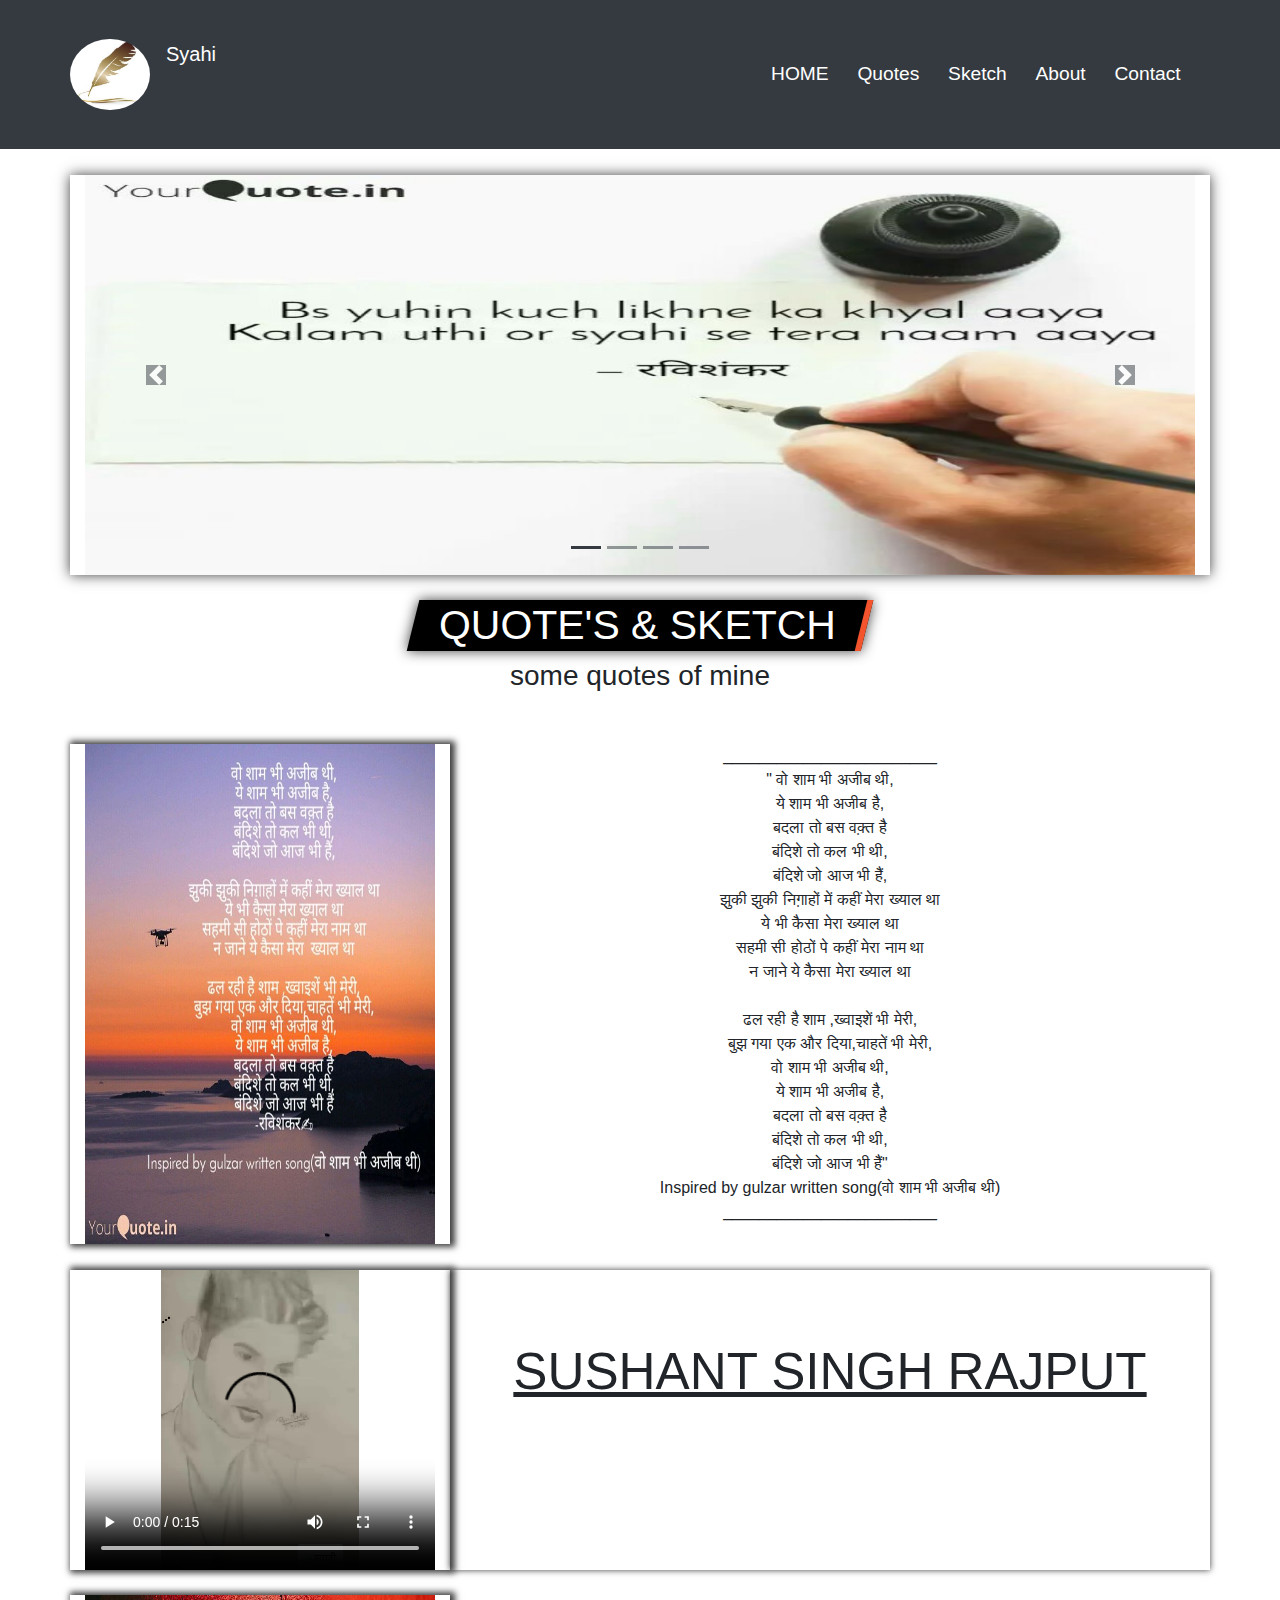
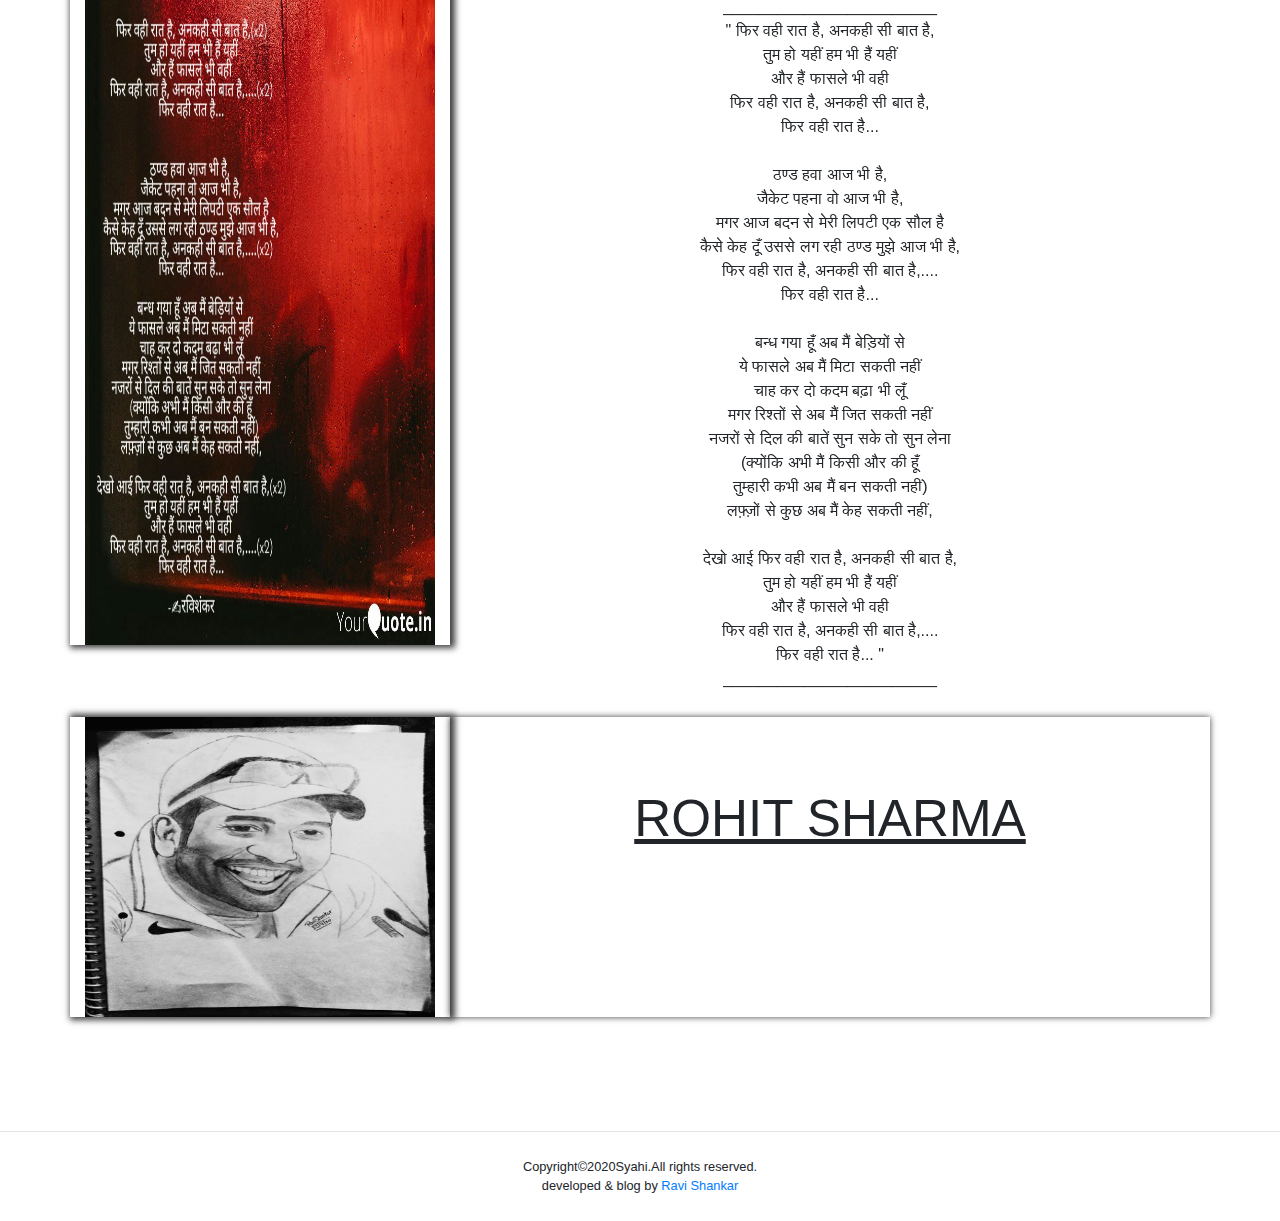
==== index.html @ 79df6b83 "Added new files" ====
<!DOCTYPE html>
<html>
    <head>
        <title>Syahi</title>
        <meta charset="utf-8">
        <meta name="viewport" content="width=device-width, initial-scale=1">
        <link rel="icon" href="logo.jpg">
        <link rel="stylesheet" type="text/css" href="style.css">
        <!--<link rel="stylesheet" type="text/css" href="bootstrap.css">-->
<link rel="stylesheet" href="https://maxcdn.bootstrapcdn.com/bootstrap/4.5.0/css/bootstrap.min.css">

<script src="https://ajax.googleapis.com/ajax/libs/jquery/3.5.1/jquery.min.js"></script>

<script src="https://cdnjs.cloudflare.com/ajax/libs/popper.js/1.16.0/umd/popper.min.js"></script>

<script src="https://maxcdn.bootstrapcdn.com/bootstrap/4.5.0/js/bootstrap.min.js"></script>

    </head>

        <body>
         <main>
          <header>
            <nav class="navbar navbar-expand-sm navbar-dark bg-dark">
                <div class="container">
                    <div class="row">
                    <a href="index.html" class="navbar-brand">
                        <img src="logo.jpg" class="img-fluid rounded-circle logo"></a>
                    <a href="index.html" class="navbar-brand"> Syahi </a></div>

                    <button class="navbar-toggler" data-toggle="collapse" data-target="#navbaraid">
                        <span class="navbar-toggler-icon"></span>
                    </button>

                    <div class="collapse navbar-collapse" id="navbaraid">
                        <ul class="navbar-nav text-center ml-auto">
                            <li class="nav-item">
                                <a href="index.html" class="nav-link text-white"> HOME </a>
                            </li>
                            <li class="nav-item">
                                <a href="quotes-1.html" class="nav-link text-white"> Quotes </a>
                            </li>
                            <li class="nav-item">
                                <a href="sketch.html" class="nav-link text-white"> Sketch </a>
                            </li>
                            <li class="nav-item">
                                <a href="about.html" class="nav-link text-white disabled"> About </a>
                            </li>
                            <li class="nav-item">
                                <a href="contact.html" class="nav-link text-white"> Contact </a>
                            </li>
                            
                        </ul>

                    </div>
                </div>
            </nav>
          </header>

<section>
 <div class="container slider">
   <div id="demo" class="carousel slide row" data-ride="carousel">

  <!-- Indicators -->
  <ul class="carousel-indicators">
    <li data-target="#demo" data-slide-to="0" class="active bg-dark"></li>
    <li data-target="#demo" data-slide-to="1" class="bg-dark"></li>
    <li data-target="#demo" data-slide-to="2" class="bg-dark"></li>
    <li data-target="#demo" data-slide-to="3" class="bg-dark"></li>
  </ul>
  
  <!-- The slideshow -->
  <div class="carousel-inner">
    <div class="carousel-item active">
      <img src="syahi.webp" alt="cover images-1" width="1100" height="400" class="col-12">
    </div>
    <div class="carousel-item">
      <img src="BigB.jpg" alt="cover images-2" width="1100" height="400" class="col-12">
    </div>
    <div class="carousel-item">
      <img src="FB_IMG_1590468920406.jpg" alt="cover images-3" width="1100" height="400" class="col-12">
    </div>
    <div class="carousel-item">
      <img src="cover-Syahi.webp" alt="cover images-4" width="1100" height="400" class="col-12">
    </div>
  </div>
  
  <!-- Left and right controls -->
  <a class="carousel-control-prev" href="#demo" data-slide="prev">
    <span class="carousel-control-prev-icon bg-dark"></span>
  </a>
  <a class="carousel-control-next" href="#demo" data-slide="next">
    <span class="carousel-control-next-icon bg-dark"></span>
  </a>
</div>
             </div>
          </section>


            <section>
                <div class="container">
                     <div class="header">
                         <h2 class="heading"><span>QUOTE'S & SKETCH</span></h2>
                        <h3>some quotes of mine</h3>
                     </div>
                    <div class="row img-setting">

                       <img src="yourquotes\wosham.jpg" alt="cover images-4" width="1000" height="500" class="col-lg-4">
                       <span class="col-lg-8">
                        ________________________<br>
                        " वो शाम भी अजीब थी,<br>
                                    ये शाम भी अजीब है,<br>
                                    बदला तो बस वक़्त है<br>
                                    बंदिशे तो कल भी थी,<br>
                                    बंदिशे जो आज भी हैं,<br>
                                    झुकी झुकी निग़ाहों में कहीं मेरा ख्याल था<br>
                                    ये भी कैसा मेरा ख्याल था<br>
                                    सहमी सी होठों पे कहीं मेरा नाम था<br>
                                    न जाने ये कैसा मेरा  ख्याल था<br><br>
                                    ढल रही है शाम ,ख्वाइशें भी मेरी,<br>
                                    बुझ गया एक और दिया,चाहतें भी मेरी,<br>
                                    वो शाम भी अजीब थी,<br>
                                    ये शाम भी अजीब है,<br>
                                    बदला तो बस वक़्त है<br>
                                    बंदिशे तो कल भी थी,<br>
                                    बंदिशे जो आज भी हैं"<br>
                                    Inspired by gulzar written song(वो शाम भी अजीब थी)
                                    <br>________________________</span>

                        <video  alt="cover images-4"class="col-lg-4" width="400" height="300" controls loop>
                          <source src="SSR.mp4" type="video/mp4">
                        </video>
                       <span class="col-lg-8 sketch">SUSHANT SINGH RAJPUT</span>  

                       <img src="yourquotes\1594394589920.jpg" alt="cover images-4" width="1000" height="650" class="col-lg-4">
                       <span class="col-lg-8">
                        ________________________<br>
                        " फिर वही रात है, अनकही सी बात है,<br>
                                    तुम हो यहीं हम भी हैं यहीं<br>
                                    और हैं फासले भी वही<br>
                                    फिर वही रात है, अनकही सी बात है,<br>
                                    फिर वही रात है...<br><br>
                                    
                                    
                                    ठण्ड हवा आज भी है,<br>
                                    जैकेट पहना वो आज भी है,<br>
                                    मगर आज बदन से मेरी लिपटी एक सौल है<br>
                                    कैसे केह दूँ उससे लग रही ठण्ड मुझे आज भी है,<br>
                                    फिर वही रात है, अनकही सी बात है,....<br>
                                    फिर वही रात है...<br><br>
                                    
                                    बन्ध गया हूँ अब मैं बेड़ियों से<br>
                                    ये फासले अब मैं मिटा सकती नहीं<br>
                                    चाह कर दो कदम बढ़ा भी लूँ<br>
                                    मगर रिश्तों से अब मैं जित सकती नहीं<br>
                                    नजरों से दिल की बातें सुन सके तो सुन लेना<br>
                                    (क्योंकि अभी मैं किसी और की हूँ<br>
                                    तुम्हारी कभी अब मैं बन सकती नहीं)<br>
                                    लफ़्ज़ों से कुछ अब मैं केह सकती नहीं,<br><br>
                                    
                                    देखो आई फिर वही रात है, अनकही सी बात है,<br>
                                    तुम हो यहीं हम भी हैं यहीं<br>
                                    और हैं फासले भी वही<br>
                                    फिर वही रात है, अनकही सी बात है,....<br>
                                    फिर वही रात है... "<br>
                                  ________________________</span>

                        <img src="Sketch\Rohit Sharma.jpg" alt="cover images-4" width="400" height="300" class="col-lg-4">
                       <span class="col-lg-8 sketch">ROHIT SHARMA</span>            

                    </div>
                </div>
            </section>
            <br><hr>

            <footer class=" container text-center">
                    Copyright&copy;2020Syahi.All rights reserved.<br>
                    developed & blog by <a href="https://www.facebook.com/ravi2615/">Ravi Shankar</a>
               </div>
            </footer>

          </main>

        </body>
</html>
---- style.css ----
.container{
 	margin-top: 2vw!important;
 	margin-bottom: 2vw!important;
 }

 	.logo{
 	width: 5rem ; 
 	height: 5rem;
 } 

 .social-1{
    margin: 0;
    float: left;
    position: fixed;
}
.fb-logo,.yq-logo{
    width: 4vw;
    height: 4vw; 
    border-radius: 0.5vw;
    box-shadow: 0 0 1vw #3f3f3f;
}
.fb-logo:hover,.yq-logo:hover{
    border:0 solid #74b9ff; 
    border-radius: 2vw; 
    transform: scale(1.2) rotate(0deg);
}

.navbar-brand:hover{
    border:0 solid #74b9ff; 
    border-radius: 2vw; 
    transform: scale(1.2) rotate(0deg);
}

.nav-item{
	font-size: 1.5vw!important;
	padding: 0.5vw!important;
}

.nav-item:hover{
    border:0 solid #74b9ff; 
    border-radius: 0.5vw; 
    transform: scale(1.2) rotate(0deg);
}

.nav-item a:hover{
	color: red!important;
}


.carousal-inner img{
	width: 100% !important;
	height: 100% !important;
}

#demo{
	box-shadow: 0 0 1vw #3f3f3f!important;
}

.header{
    text-align: center;
    margin: 1vw auto 2vw;
}


.heading{
    background: #000;
    border-right: 0.5vw solid #f3542d;
    color: #fff;
    display: inline-block;
    font-size: 3.2vw;
    font-weight: normal;
    line-height: 2vw;
    padding: 1vw 2vw;
    position: relative;
    transform: rotate(0deg) scale(1.0) skew(-14deg) translate(0px);
    transform-style: flat;
    text-transform: uppercase;
    box-shadow: 0 0 1vw #3f3f3f;
}
.heading span{
    display: block;
    transform: rotate(0deg) scale(1.0) skew(14deg) translate(0px);
    transform-style: flat;
}

.col-lg-4{
	box-shadow: 0.2vw 0vw 0.5vw 0.2vw #3f3f3f;
	margin-top: 2vw;
}
.col-lg-8{
	margin-top: 2vw;
}

span{
	text-align: center;
}

.sketch{
	padding: 5vw;
	font-weight: 5vw;
	font-size: 4vw;
	text-decoration: underline;
	box-shadow: 0 0 0.5vw #3f3f3f;
}

.next{
	text-decoration: none;
	font-size: 2vw;
	float: right;
	margin-right: 3vw; 
}

.back{
	text-decoration: none;
	font-size: 2vw;
	float: left;
	margin-left: 3vw; 
}

hr{
	margin-top: 5vw!important;
}
footer{
	font-size: 1vw;
}

.contact img{
    margin-left: 22vw;
    width: 30vw;
    height: 30vw;
    border: 0vw solid #e71c23;
    box-shadow: 0.5vw 0.5vw 1vw 0.5vw #3f3f3f;
}
.welcome{
	margin-left: 22vw;
    line-height: 1vw;
}

@media screen and (max-width: 500px){

	.container{
 	margin: 0!important;
 }

 .slider{
 	margin-top: 2vw!important;
 	margin-bottom: 2vw!important;
 }

 .navbar-toggler-icon{
 	width: 2vw!important;
 	height: 2vw!important;
 }



	.logo{
 	width: 3rem ; 
 	height: 3rem;
 	margin-left: 3vw!important;
 } 

 .nav-item{
	font-size: 3vw!important;
}

.nav-item:hover{
    border:0 solid #74b9ff; 
    border-radius: 0.5vw; 
    transform: scale(1.2) rotate(0deg);
}

.navbar-brand:hover{
    border:0 solid #74b9ff; 
    border-radius: 2vw; 
    transform: scale(1.4) rotate(0deg);
}

	.slider img{
        width: 100%;
		height: 50vw;
	}

	.header{
		margin-top: 2vw;
	}

	.heading span{
		padding: 0vw!important;
	}

	.img-setting img, .img-setting video{
		margin-left: 15vw;
		width: 70%!important;
		height: 60vw;
	}

	span{
		margin: 5vw;
	text-align: center;
}

	.next,.back{
		font-size: 3vw;
	}

	footer{
	font-size: 2vw;
}

.contact img{
    margin:0;
    width: 50vw;
    height: 40vw;
    border: 0vw solid #e71c23;
    box-shadow: 0.5vw 0.5vw 1vw 0.5vw #3f3f3f;
}
.welcome{
    line-height: 10vw!important;
	margin-right:15vw!important;
}

}
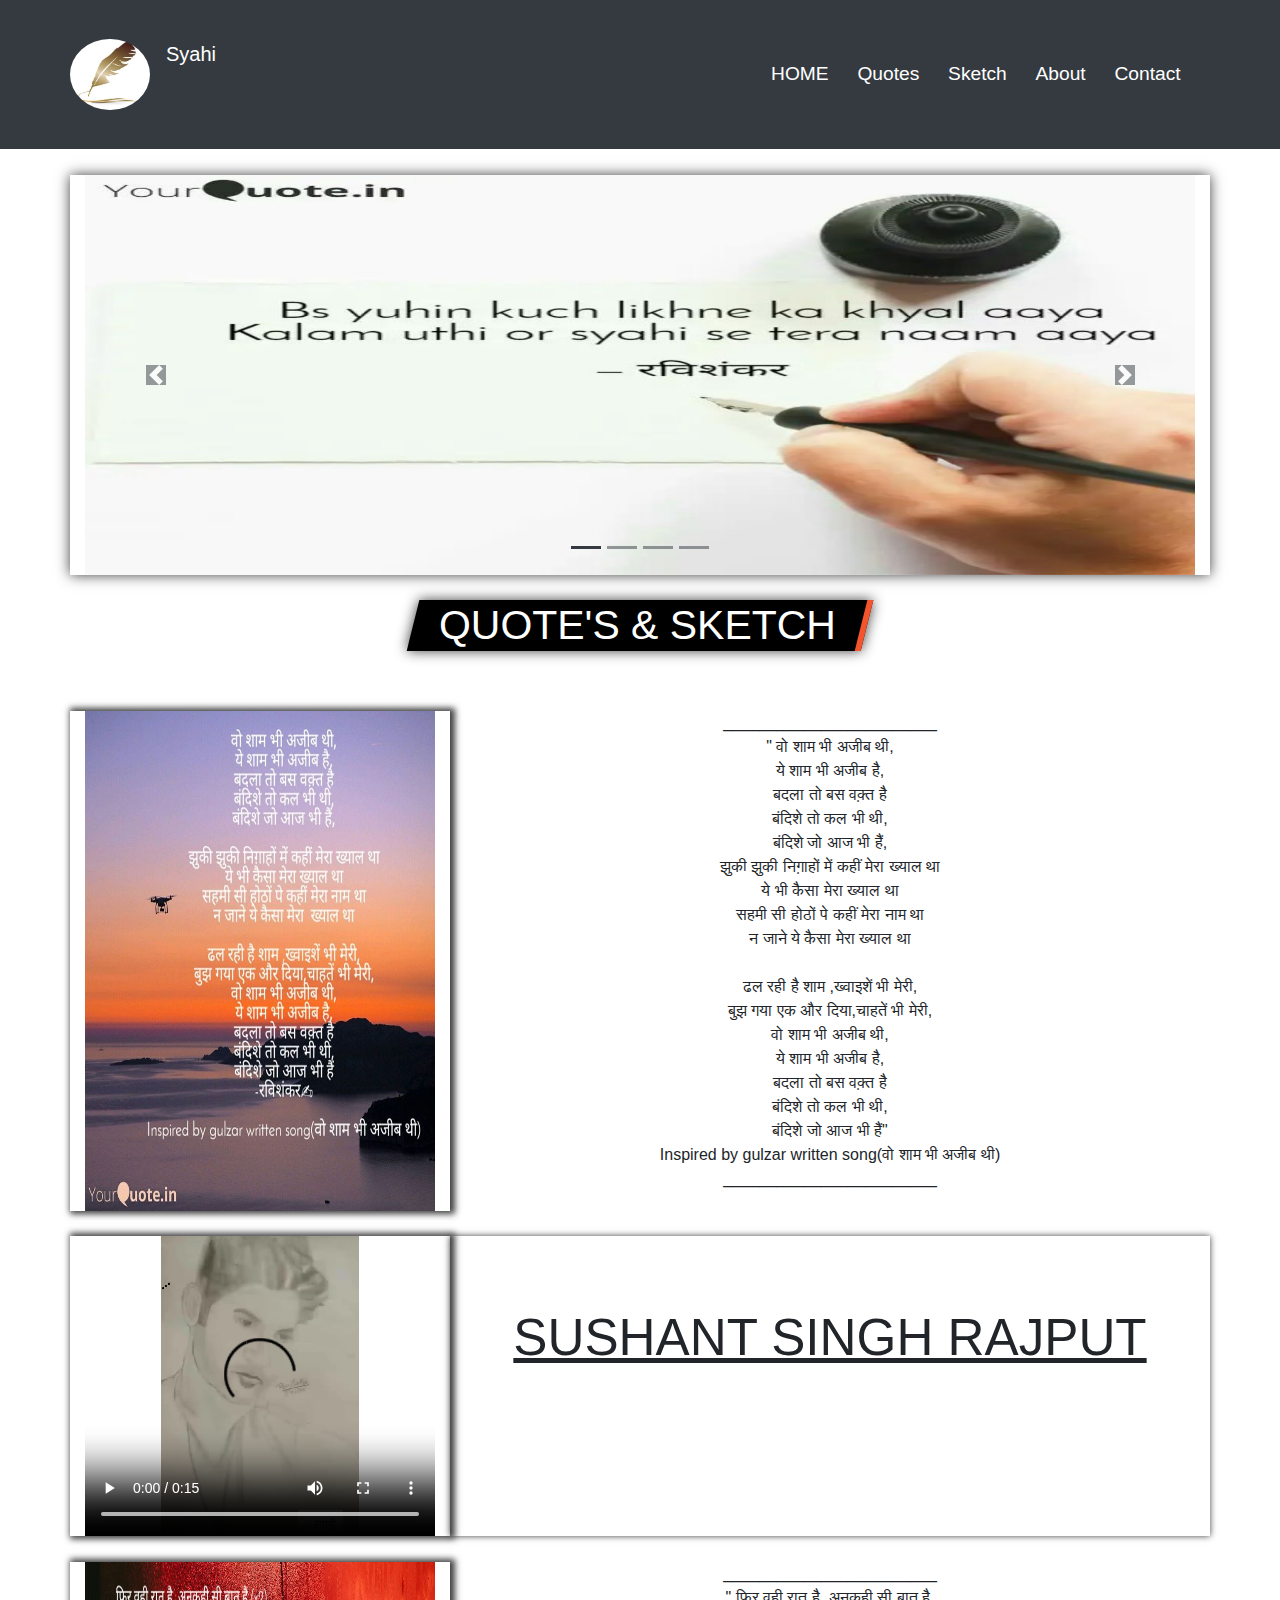
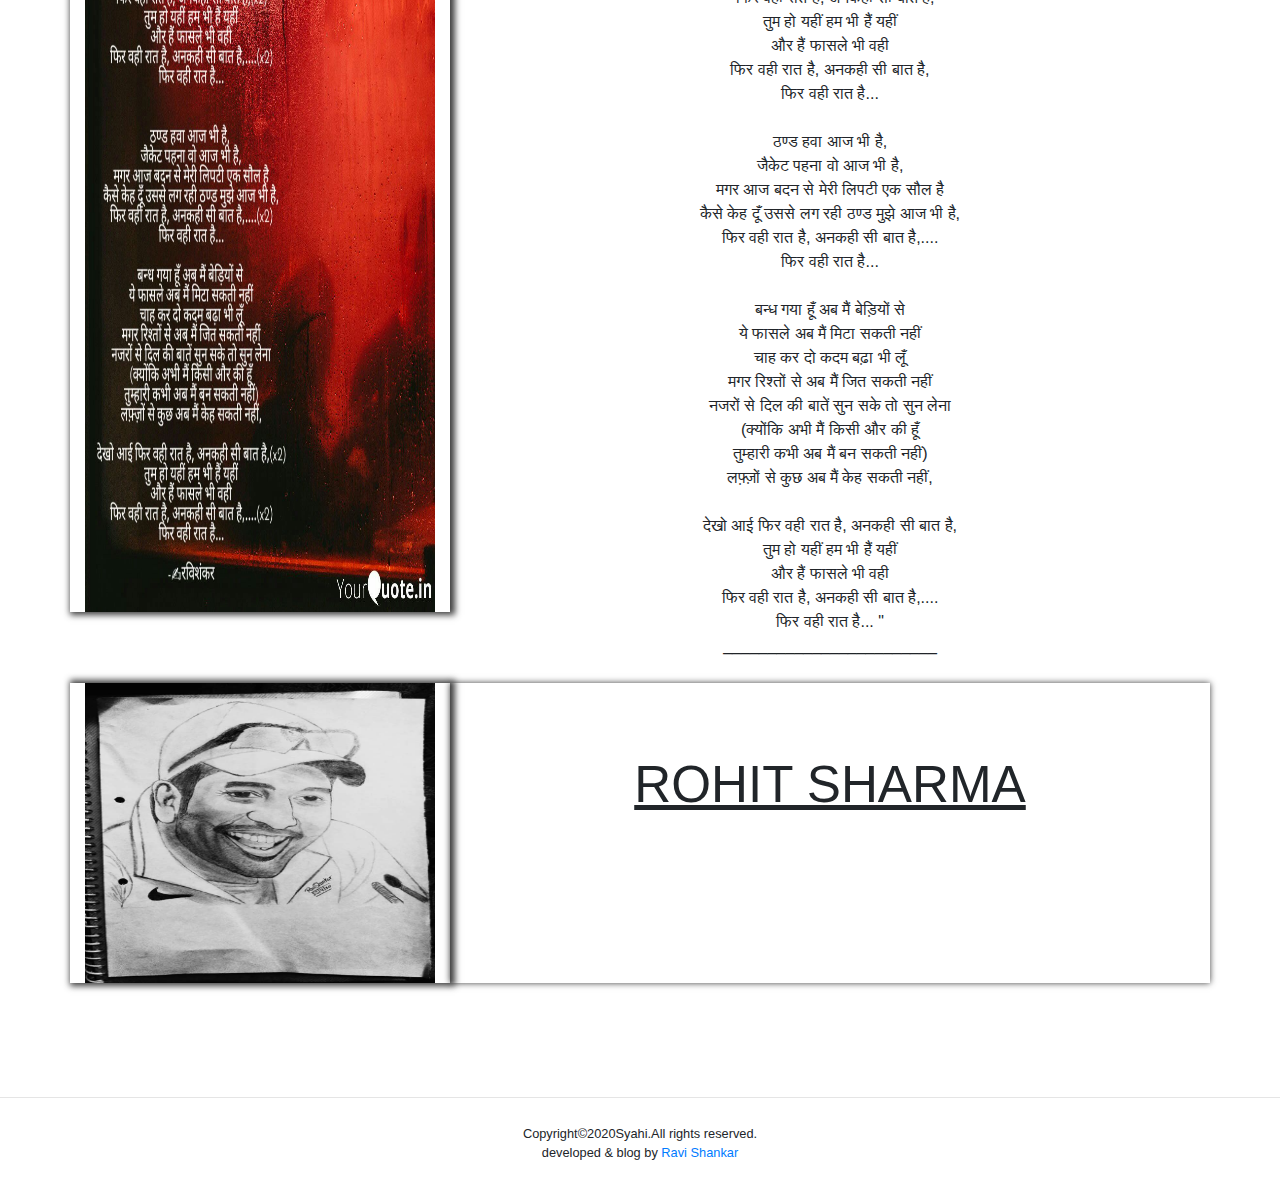
==== commit 1e7570b6: "updated" ====
--- a/index.html
+++ b/index.html
@@ -100,7 +100,6 @@
                 <div class="container">
                      <div class="header">
                          <h2 class="heading"><span>QUOTE'S & SKETCH</span></h2>
-                        <h3>some quotes of mine</h3>
                      </div>
                     <div class="row img-setting">
 
--- a/style.css
+++ b/style.css
@@ -218,7 +218,7 @@
 }
 .welcome{
     line-height: 10vw!important;
-	margin-right:15vw!important;
+    padding: 0 10vw 0 0;
 }
 
 }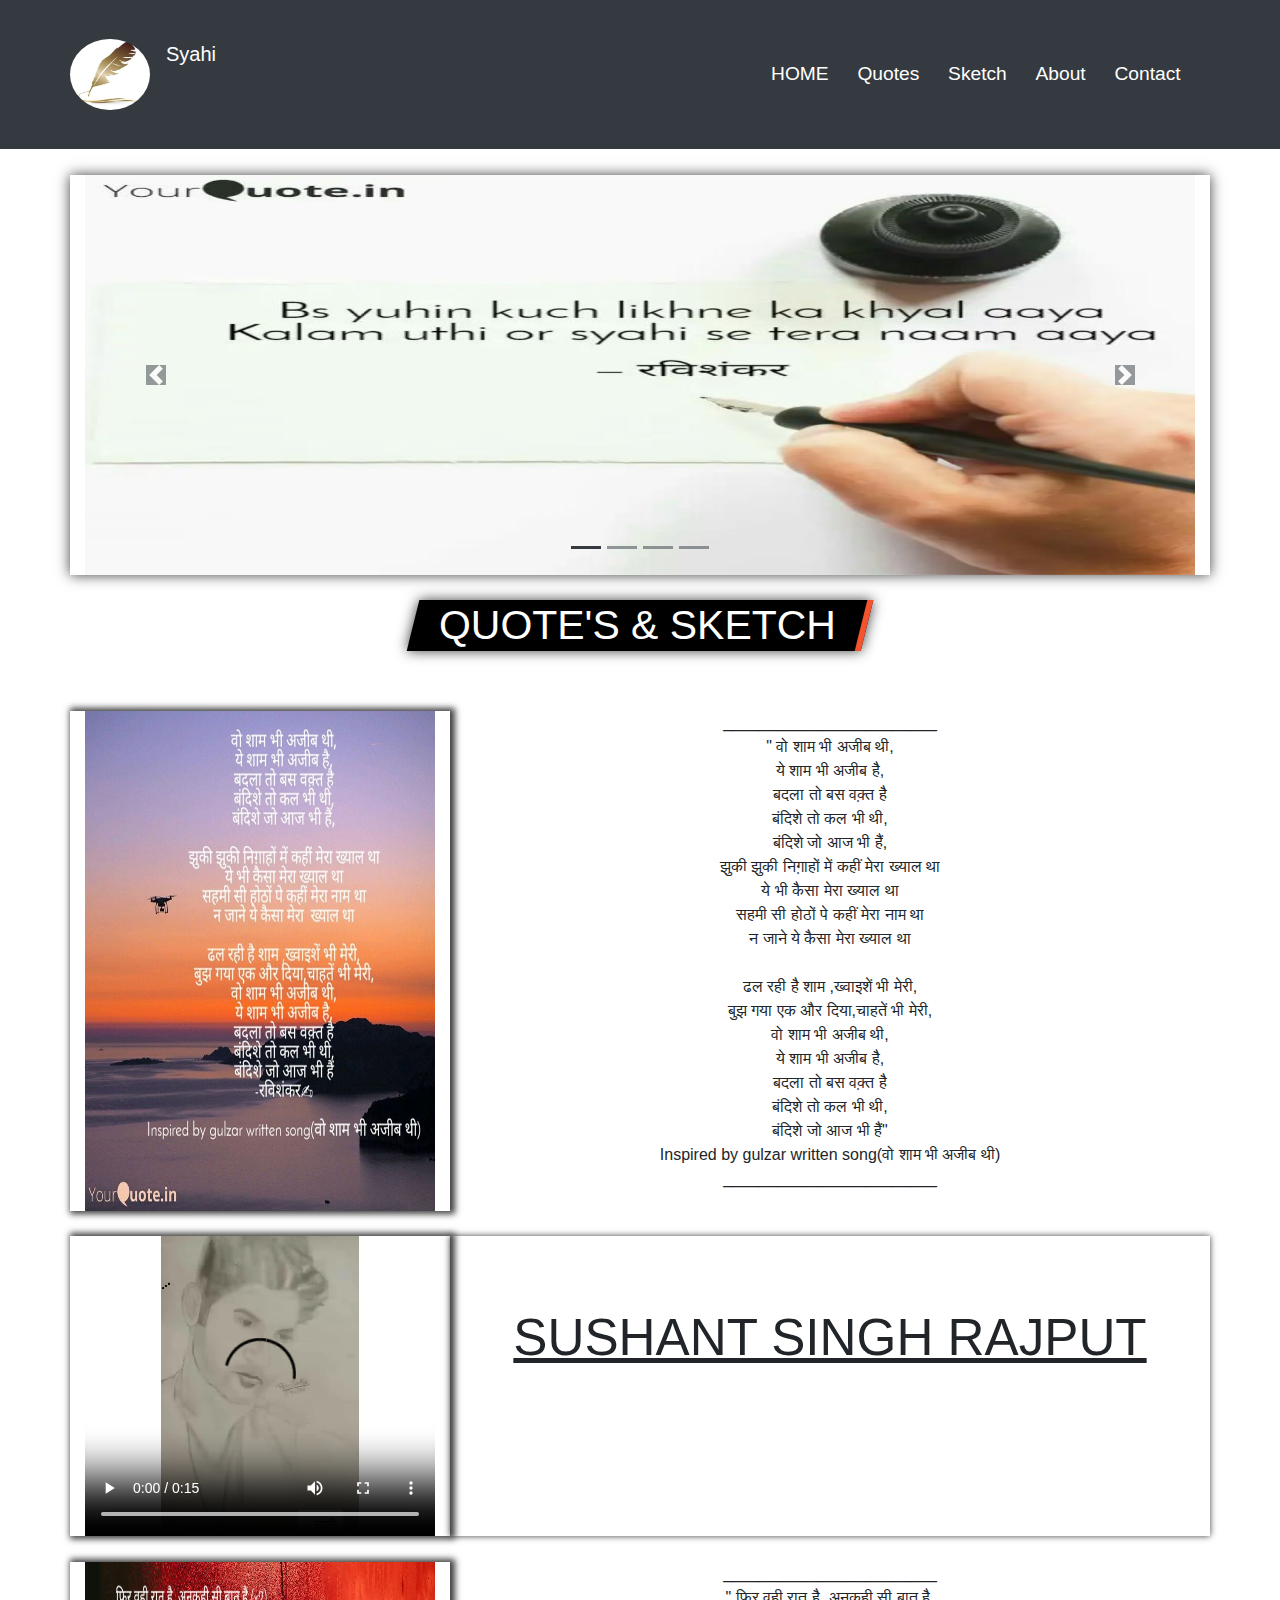
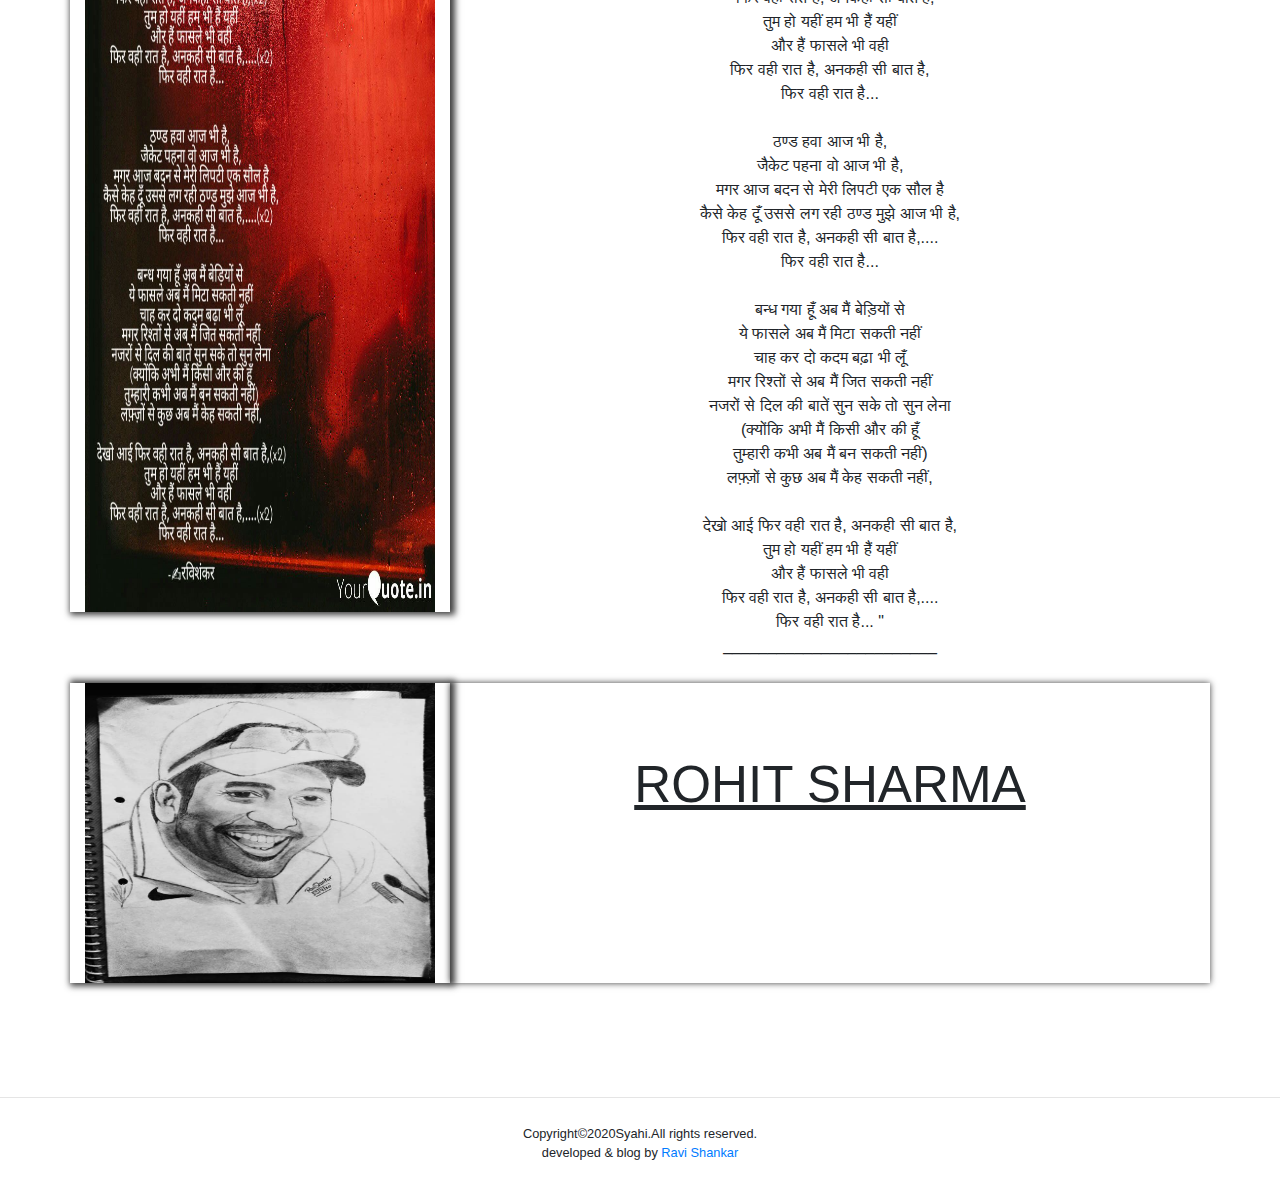
==== commit 3c3f4b59: "updated" ====
--- a/index.html
+++ b/index.html
@@ -6,6 +6,7 @@
         <meta name="viewport" content="width=device-width, initial-scale=1">
         <link rel="icon" href="logo.jpg">
         <link rel="stylesheet" type="text/css" href="style.css">
+        <link rel="stylesheet" type="text/css" href="script.js">
         <!--<link rel="stylesheet" type="text/css" href="bootstrap.css">-->
 <link rel="stylesheet" href="https://maxcdn.bootstrapcdn.com/bootstrap/4.5.0/css/bootstrap.min.css">
 
@@ -176,8 +177,15 @@
                     developed & blog by <a href="https://www.facebook.com/ravi2615/">Ravi Shankar</a>
                </div>
             </footer>
+             
+             <div>
+              <button onclick="topFunction()" id="myBtn" title="Go to top">Top</button>
+            </div>
+            
 
           </main>
 
+          <script type="text/javascript" src="script.js"></script>
+
         </body>
 </html>--- a/style.css
+++ b/style.css
@@ -1,9 +1,12 @@
- 
+html{scroll-behavior: smooth!important;} 
+
  .container{
  	margin-top: 2vw!important;
  	margin-bottom: 2vw!important;
  }
-
+a:hover{
+    text-decoration: none!important;
+}
  	.logo{
  	width: 5rem ; 
  	height: 5rem;
@@ -137,6 +140,28 @@
     line-height: 1vw;
 }
 
+#myBtn{
+  display: none; /* Hidden by default */
+  position: fixed; /* Fixed/sticky position */
+  bottom: 20px; /* Place the button at the bottom of the page */
+  right: 15px; /* Place the button 15px from the right */
+  z-index: 99; /* Make sure it does not overlap */
+  border: none; /* Remove borders */
+  outline: none; /* Remove outline */
+  background-color: red; /* Set a background color */
+  color: white; /* Text color */
+  cursor: pointer; /* Add a mouse pointer on hover */
+  padding: 10px; /* Some padding */
+  border-radius: 10px; /* Rounded corners */
+  font-size: 18px; /* Increase font size */
+}
+
+#myBtn:hover {
+  background-color: #555; /* Add a dark-grey background on hover */
+}
+
+/*********************************media framework************************/
+
 @media screen and (max-width: 500px){
 
 	.container{
@@ -149,8 +174,8 @@
  }
 
  .navbar-toggler-icon{
- 	width: 2vw!important;
- 	height: 2vw!important;
+ 	width: 4vw!important;
+ 	height: 4vw!important;
  }
 
 
@@ -217,8 +242,9 @@
     box-shadow: 0.5vw 0.5vw 1vw 0.5vw #3f3f3f;
 }
 .welcome{
-    line-height: 10vw!important;
-    padding: 0 10vw 0 0;
-}
-
-}+    line-height: 3vw!important;
+    padding: 0 0vw 0 0;
+}
+
+}
+
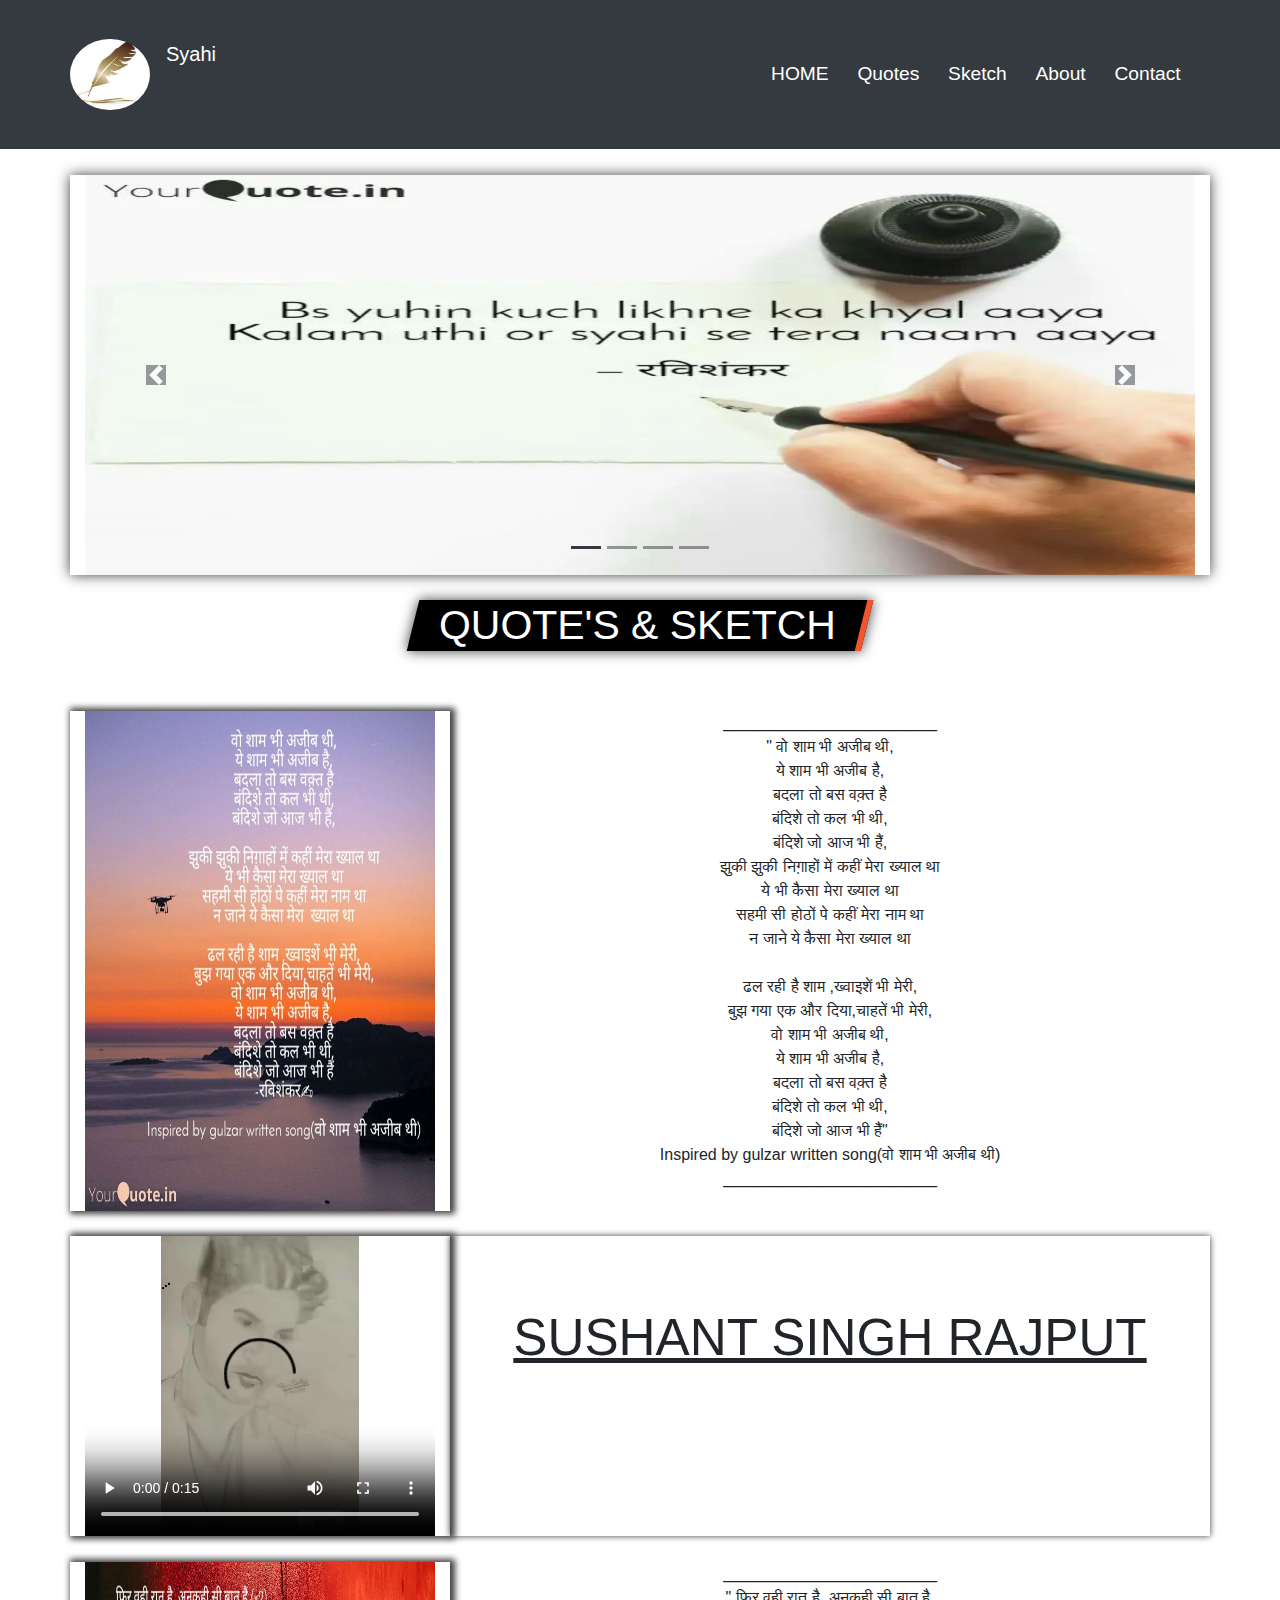
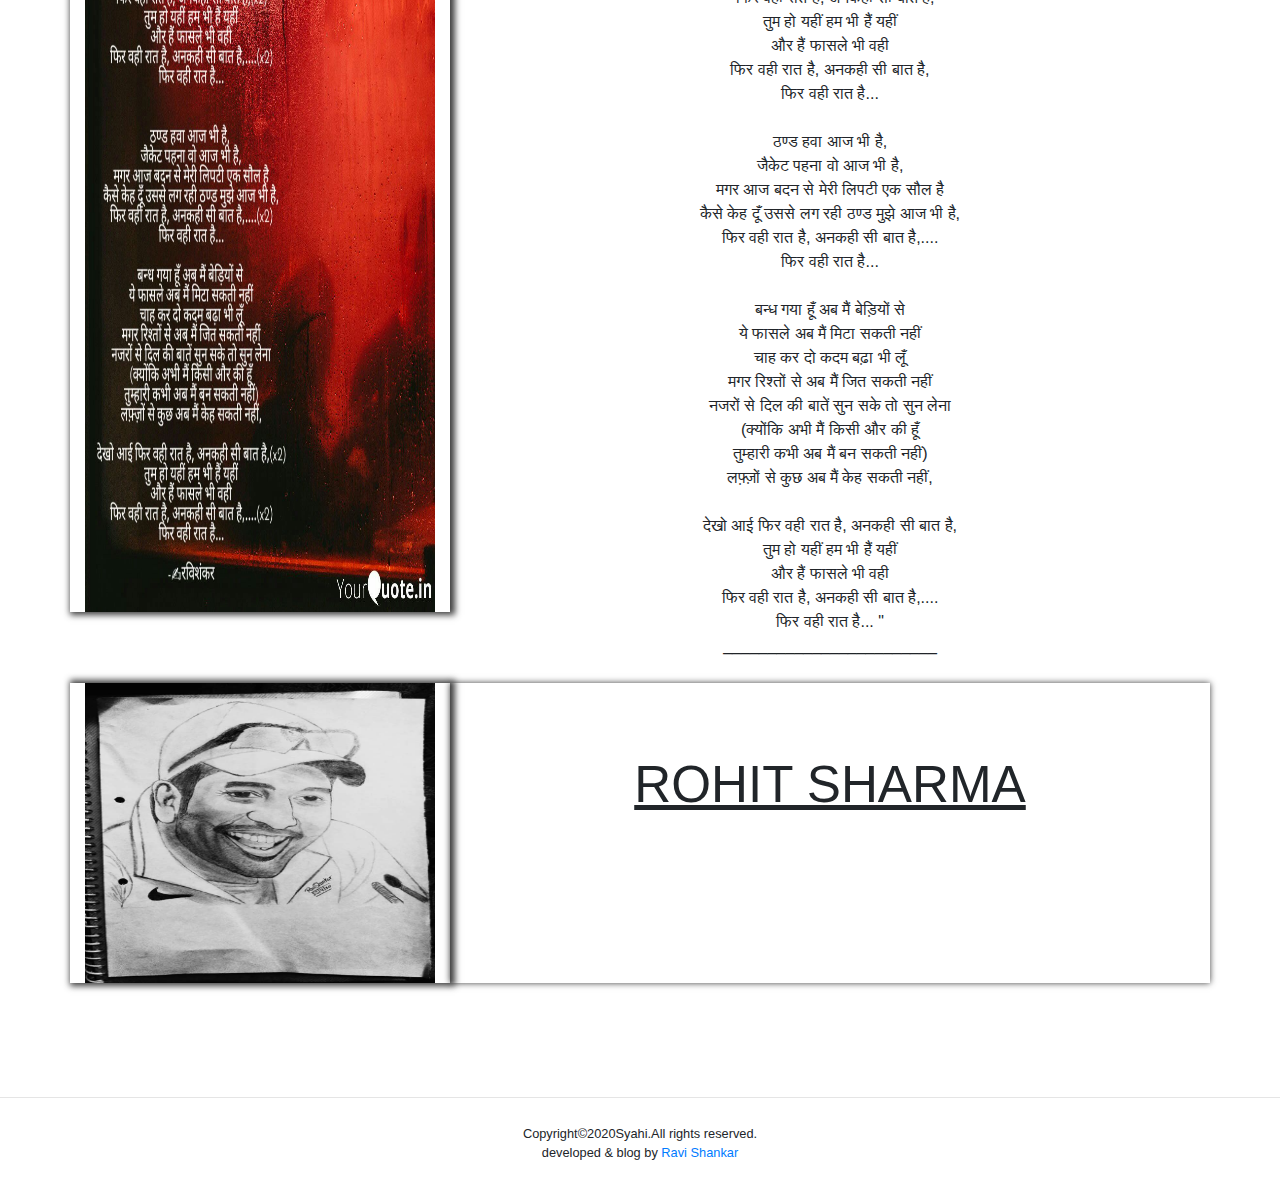
==== commit fa2eb235: "updated" ====
--- a/index.html
+++ b/index.html
@@ -29,7 +29,7 @@
                     <a href="index.html" class="navbar-brand"> Syahi </a></div>
 
                     <button class="navbar-toggler" data-toggle="collapse" data-target="#navbaraid">
-                        <span class="navbar-toggler-icon"></span>
+                        <span class="navbar-toggler-icon"></span><div class="text-light">menu</div>
                     </button>
 
                     <div class="collapse navbar-collapse" id="navbaraid">
--- a/style.css
+++ b/style.css
@@ -244,7 +244,13 @@
 .welcome{
     line-height: 3vw!important;
     padding: 0 0vw 0 0;
-}
-
-}
-
+    margin-bottom:20px!important; 
+}
+
+#myBtn{
+  bottom: 15px;
+  right: 10px;
+}
+
+}
+
